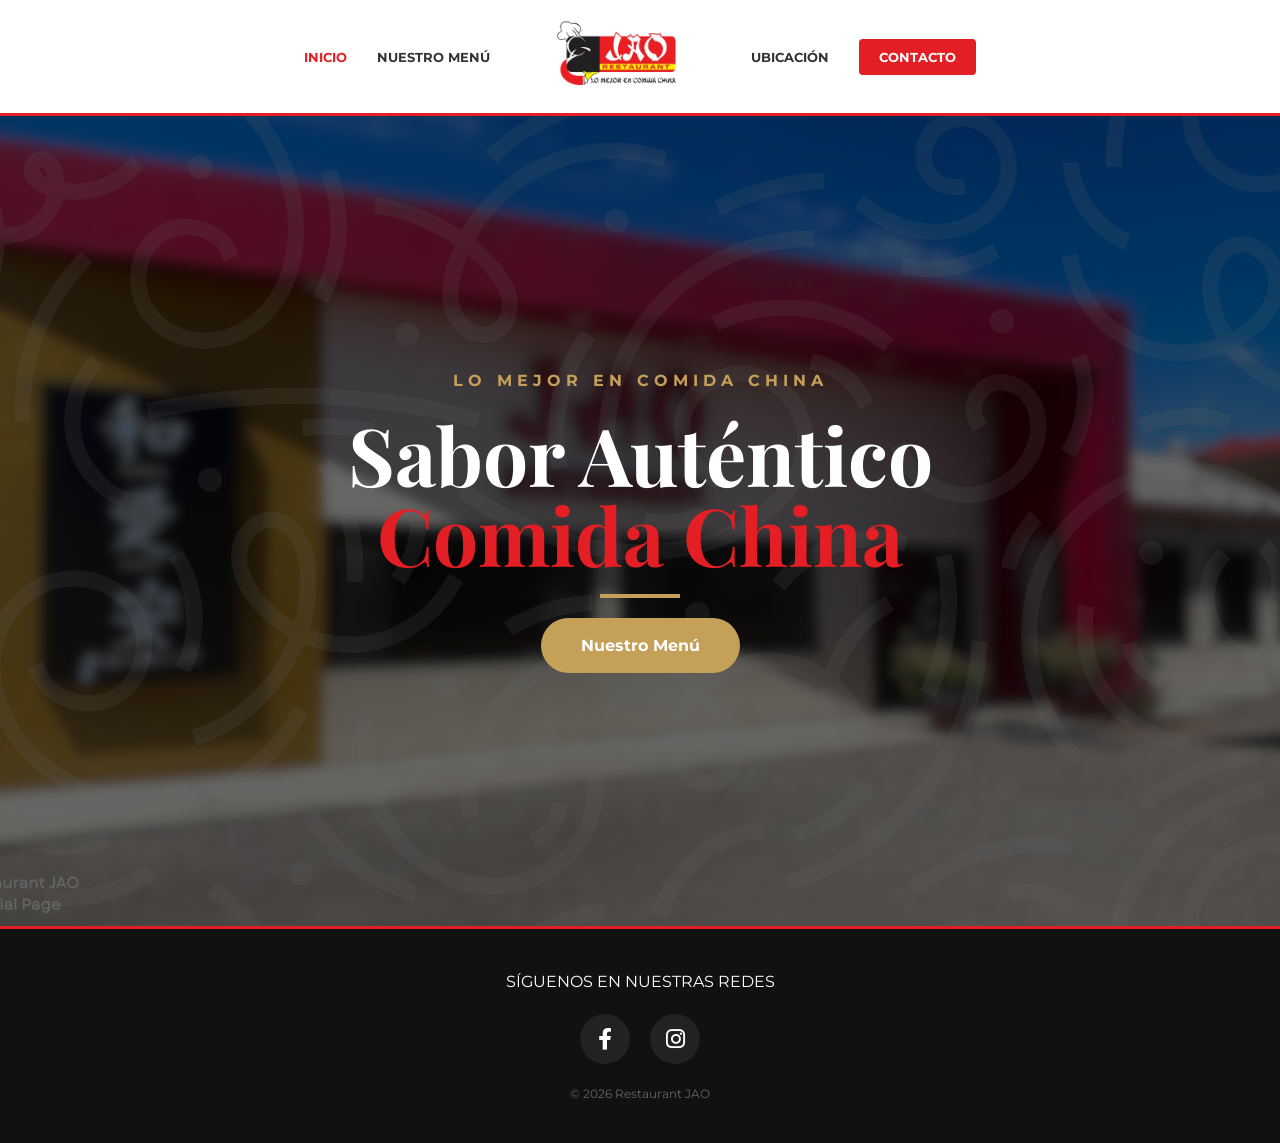
==== index.html @ 25e2b9c7 "Add files via upload" ====
<!DOCTYPE html>
<html lang="es">
<head>
    <meta charset="UTF-8">
    <meta name="viewport" content="width=device-width, initial-scale=1.0">
    <title>Inicio | Restaurant JAO</title>
    <link href="https://fonts.googleapis.com/css2?family=Playfair+Display:wght@700&family=Montserrat:wght@300;600&display=swap" rel="stylesheet">
    <link rel="stylesheet" href="style.css">
    <link rel="stylesheet" href="https://cdnjs.cloudflare.com/ajax/libs/font-awesome/6.0.0/css/all.min.css">
</head>
<body class="fade-in">

    <nav class="navbar">
        <div class="nav-container">
            <ul class="nav-links">
                <li><a href="index.html" class="active">Inicio</a></li>
                <li><a href="menu.html">Nuestro Menú</a></li>
            </ul>
            <div class="nav-logo">
                <img src="JAO_LOGO_SIN_FONDO-removebg-preview (1).png" alt="JAO Logo">
            </div>
            <ul class="nav-links">
                <li><a href="ubicacion.html">Ubicación</a></li>
                <li><a href="https://wa.me/526413219472" class="nav-btn">Contacto</a></li>
            </ul>
        </div>
    </nav>

    <header class="hero-home">
        <div class="hero-content">
            <span class="tagline">Lo mejor en comida China</span>
            <h1>Sabor Auténtico <br><span>Comida China</span></h1>
            <div class="divider"></div>
            <a href="menu.html" class="btn-gold">Nuestro Menú</a>
        </div>
    </header>

    <script src="main.js"></script>

<a href="tel:6413241112" class="btn-llamada-flotante">
    <i class="fas fa-phone-alt"></i>
    <span>Llamar ahora</span>
</a>

<footer class="footer-social">
    <div class="footer-content">
        <p>SÍGUENOS EN NUESTRAS REDES</p>
       <div class="social-btns">
            <a href="https://www.facebook.com/RestaurantJao/" target="_blank" class="btn-fb">
                <i class="fab fa-facebook-f"></i>
            </a>
            <a href="https://www.instagram.com/restaurante_jao/" target="_blank" class="btn-ig">
                <i class="fab fa-instagram"></i>
            </a>
        </div>
        <p class="copy">© 2026 Restaurant JAO</p>
    </div>
</footer>
</body>
</html>
---- style.css ----
:root {
    --primary: #e31e24; /* Rojo JAO */
    --gold: #c5a059;
    --dark: #1a1a1a;
    --white: #ffffff;
    --bg: #fcfcfc;
}

* { margin: 0; padding: 0; box-sizing: border-box; }
body { font-family: 'Montserrat', sans-serif; background: var(--bg); color: var(--dark); line-height: 1.6; }

/* NAVBAR PRO */
.navbar { background: white; padding: 15px 0; position: sticky; top: 0; z-index: 1000; border-bottom: 3px solid var(--primary); }
.nav-container { max-width: 1200px; margin: auto; display: flex; justify-content: center; align-items: center; gap: 60px; }
.nav-links { list-style: none; display: flex; gap: 30px; }
.nav-links a { text-decoration: none; color: #333; font-weight: 700; text-transform: uppercase; font-size: 13px; transition: 0.3s; }
.nav-links a:hover, .nav-links a.active { color: var(--primary); }
.nav-logo img { height: 75px; }
.nav-btn { background: var(--primary); color: white !important; padding: 10px 20px; border-radius: 4px; }

/* HERO HOME */
.hero-home { height: 90vh; background: linear-gradient(rgba(0,0,0,0.6), rgba(0,0,0,0.6)), url('Portada\ Pagina\ JAO.png'); background-size: cover; background-position: center; display: flex; align-items: center; justify-content: center; text-align: center; color: white; }
.hero-content h1 { font-family: 'Playfair Display', serif; font-size: 5rem; line-height: 1; margin: 20px 0; }
.hero-content h1 span { color: var(--primary); }
.tagline { text-transform: uppercase; letter-spacing: 5px; color: var(--gold); font-weight: 700; }
.divider { width: 80px; height: 4px; background: var(--gold); margin: 20px auto; }
.btn-gold { display: inline-block; background: var(--gold); color: white; padding: 15px 40px; text-decoration: none; font-weight: 700; border-radius: 50px; transition: 0.3s; }
.btn-gold:hover { transform: scale(1.1); background: var(--primary); }

/* PÁGINAS DE CONTENIDO */
.page-title { padding: 80px 20px; text-align: center; background: #f4f4f4; }
.page-title h1 { font-family: 'Playfair Display', serif; font-size: 3.5rem; color: var(--primary); }

/* MENU */
.menu-view { padding: 50px 20px; text-align: center; }
.menu-wrapper { max-width: 900px; margin: auto; border: 15px solid white; box-shadow: 0 20px 50px rgba(0,0,0,0.1); position: relative; }
.zoom-img { width: 100%; transition: 0.5s; cursor: crosshair; }
.menu-overlay-hint { padding: 10px; font-size: 12px; color: #777; }

/* UBICACION CARD */
.contact-section { padding: 0 20px 80px; }
.contact-card { display: grid; grid-template-columns: 1fr 1.5fr; max-width: 1100px; margin: -50px auto 0; background: white; box-shadow: 0 30px 60px rgba(0,0,0,0.1); border-radius: 8px; overflow: hidden; }
.contact-info { padding: 60px; }
.contact-info h2 { font-family: 'Playfair Display'; font-size: 2.5rem; margin-bottom: 30px; color: var(--primary); }
.info-item { margin-bottom: 25px; }
.btn-wa-contact { display: block; background: #25d366; color: white; text-align: center; padding: 15px; text-decoration: none; border-radius: 5px; font-weight: 700; margin-top: 30px; }

/* ANIMACION */
.fade-in { animation: fadeInAnim 1s ease-out; }
@keyframes fadeInAnim { from { opacity: 0; } to { opacity: 1; } }

@media (max-width: 768px) {
    .nav-container { flex-direction: column; gap: 20px; }
    .contact-card { grid-template-columns: 1fr; margin-top: 20px; }
    .hero-content h1 { font-size: 3rem; }
}
/* DISEÑO DEL PIE DE PÁGINA */
.footer-social {
    background-color: #111; /* Color negro elegante */
    padding: 40px 0;
    text-align: center;
    color: white;
    border-top: 3px solid #e31e24; /* Línea roja JAO */
}

.social-btns {
    display: flex;
    justify-content: center;
    gap: 20px;
    margin: 20px 0;
}

/* Estilo circular de los botones */
.social-btns a {
    width: 50px;
    height: 50px;
    background: #222;
    display: flex;
    align-items: center;
    justify-content: center;
    border-radius: 50%;
    color: white;
    text-decoration: none;
    font-size: 22px;
    transition: 0.3s;
}

/* Efecto Facebook (Azul) */
.btn-fb:hover {
    background-color: #1877F2 !important;
    transform: translateY(-5px);
}

/* Efecto Instagram (Degradado) */
.btn-ig:hover {
    background: radial-gradient(circle at 30% 107%, #fdf497 0%, #fdf497 5%, #fd5949 45%,#d6249f 60%,#285AEB 90%) !important;
    transform: translateY(-5px);
}

.copy { font-size: 12px; color: #666; margin-top: 10px; }
/* --- ADAPTACIÓN PARA CELULARES --- */
@media (max-width: 768px) {
    /* El menú de arriba se ajusta */
    .nav-container {
        flex-direction: column;
        gap: 15px;
        padding: 10px;
    }

    .nav-links {
        gap: 15px;
        font-size: 11px; /* Letra un poco más chica para que quepa */
    }

    .nav-logo img {
        height: 60px; /* Logo más pequeño en celular */
    }

    /* El título principal no se sale de la pantalla */
    .hero-home h1 {
        font-size: 2.5rem !important;
        padding: 0 10px;
    }

    /* La carta (menu.jpg) se ajusta al ancho del cel */
    .menu-card-full {
        padding: 10px;
    }

    .zoom-img {
        width: 100%;
        border-width: 5px; /* Marco más delgado */
    }

    /* La sección de Ubicación se pone en una sola columna */
    .contact-card {
        grid-template-columns: 1fr !important;
        margin: 10px;
    }

    .info-text {
        padding: 25px;
        text-align: center;
    }

    /* El mapa se hace un poco más chaparro para que no estorbe */
    .map-box iframe {
        height: 250px;
    }

    /* Los botones de redes sociales en el pie de página */
    .social-buttons {
        gap: 15px;
    }
    
    .btn-social {
        width: 40px;
        height: 40px;
        font-size: 18px;
    }
}
/* DISEÑO DEL BOTÓN DE LLAMADA */
.btn-llamada-flotante {
    position: fixed;
    bottom: 20px;
    left: 20px; /* Va a la izquierda para no estorbar a WhatsApp */
    background-color: #007bff; /* Azul profesional */
    color: white;
    padding: 12px 20px;
    border-radius: 50px;
    text-decoration: none;
    font-weight: bold;
    display: none; /* OCULTO EN COMPUTADORA */
    align-items: center;
    gap: 10px;
    box-shadow: 0 4px 15px rgba(0,0,0,0.3);
    z-index: 9999;
    transition: 0.3s;
}

.btn-llamada-flotante i {
    font-size: 18px;
}

/* MOSTRAR SOLO EN PANTALLAS CHICAS (CELULARES) */
@media (max-width: 768px) {
    .btn-llamada-flotante {
        display: flex; /* APARECE EN CELULAR */
    }
}

/* Efecto de pulso para que llame la atención */
.btn-llamada-flotante {
    animation: pulso-llamada 2s infinite;
}

@keyframes pulso-llamada {
    0% { transform: scale(1); }
    50% { transform: scale(1.05); }
    100% { transform: scale(1); }
}
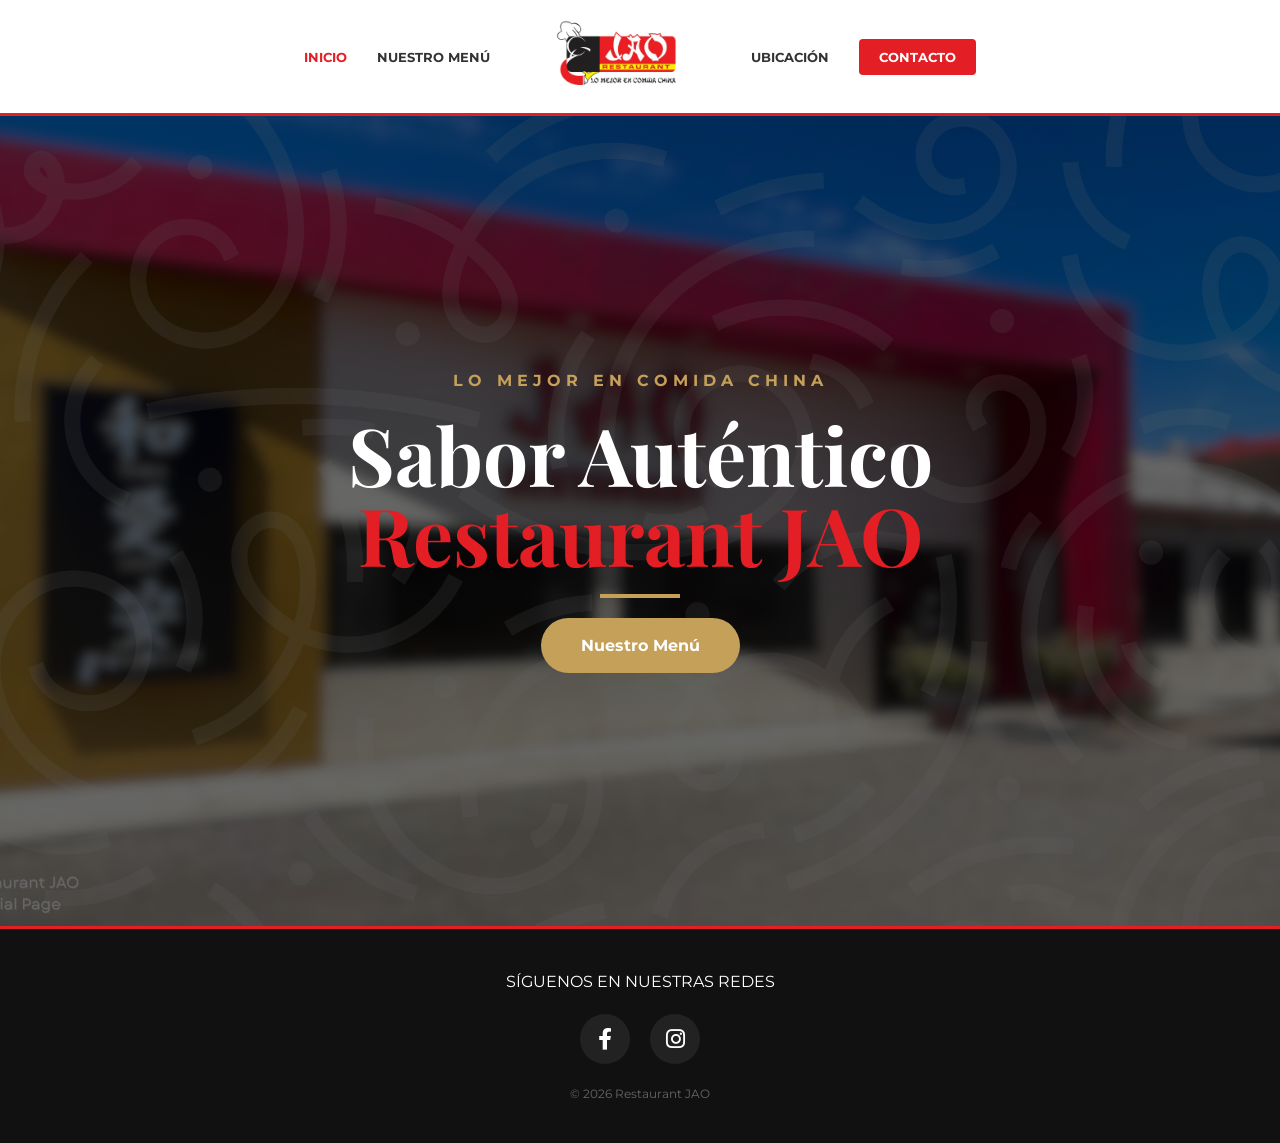
==== commit 8b1b75c6: "Update index.html" ====
--- a/index.html
+++ b/index.html
@@ -29,7 +29,7 @@
     <header class="hero-home">
         <div class="hero-content">
             <span class="tagline">Lo mejor en comida China</span>
-            <h1>Sabor Auténtico <br><span>Comida China</span></h1>
+            <h1>Sabor Auténtico <br><span>Restaurant JAO</span></h1>
             <div class="divider"></div>
             <a href="menu.html" class="btn-gold">Nuestro Menú</a>
         </div>
@@ -57,4 +57,4 @@
     </div>
 </footer>
 </body>
-</html>+</html>
